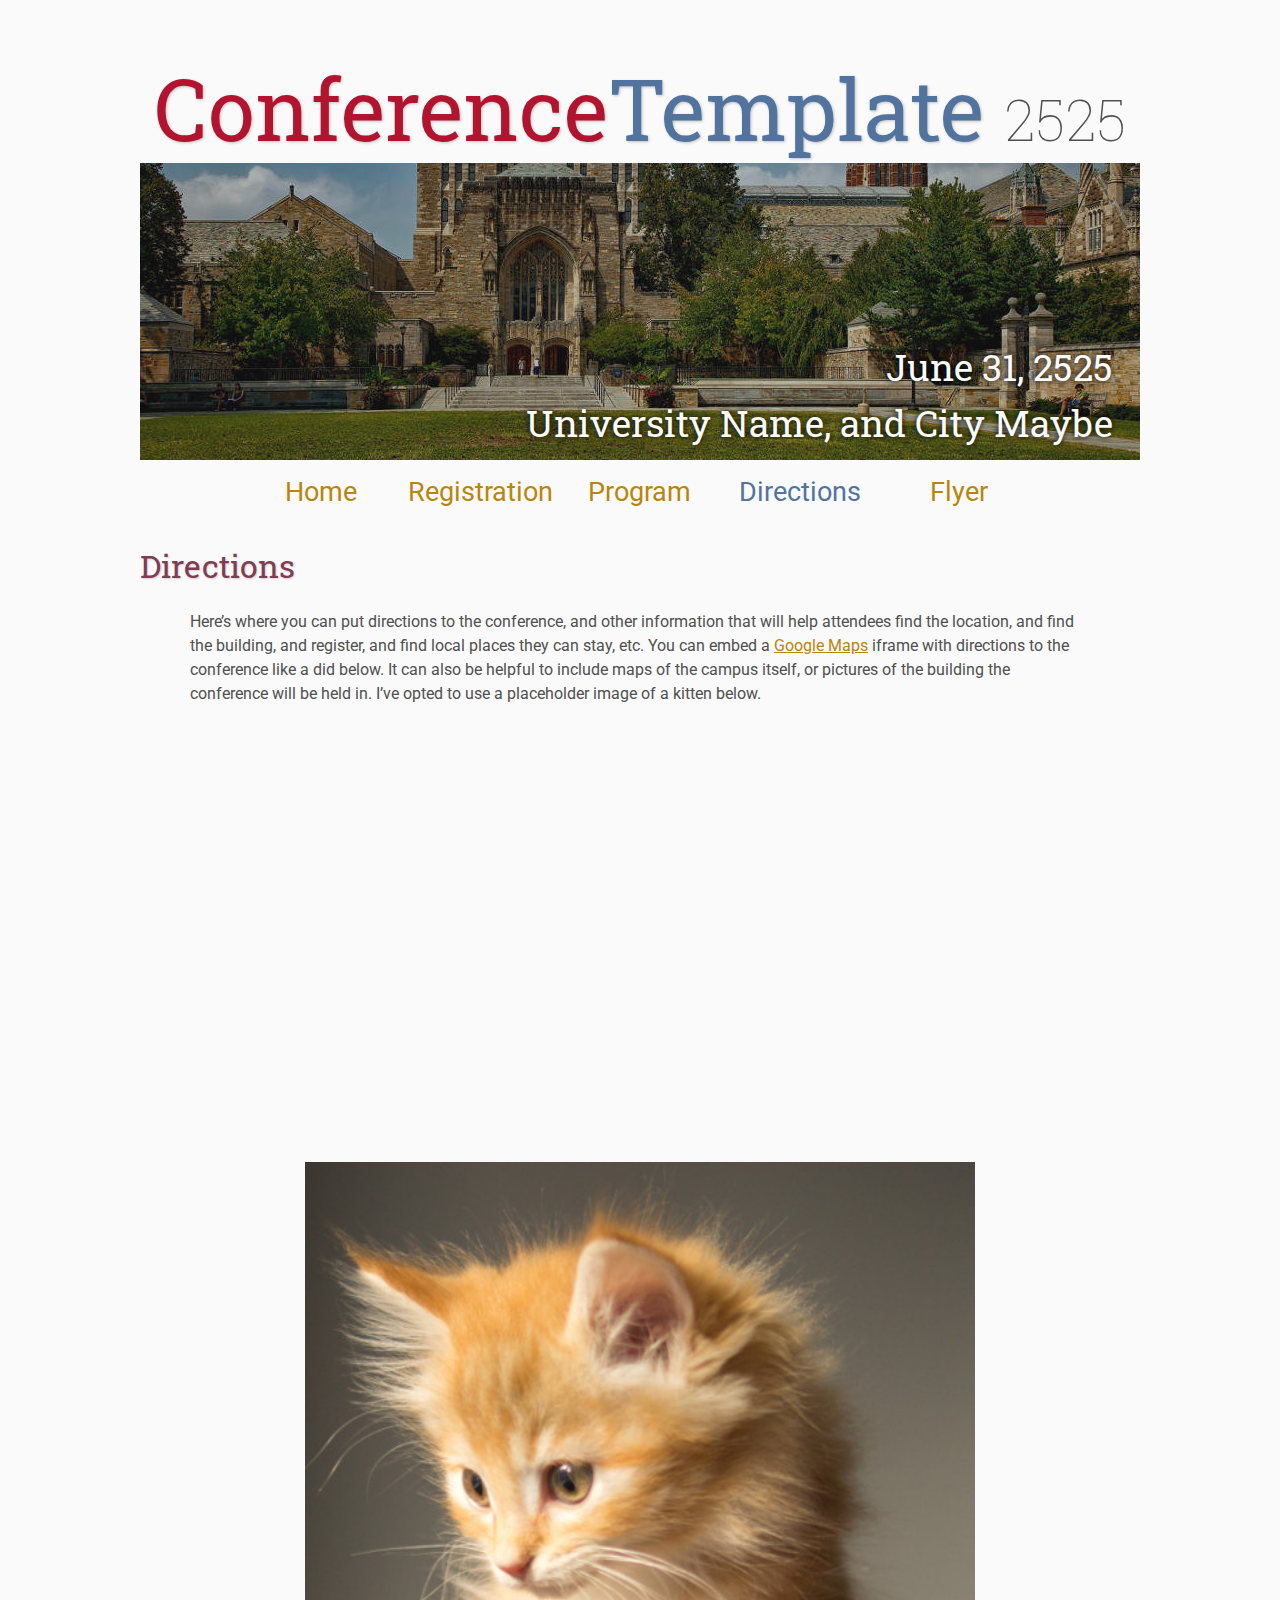
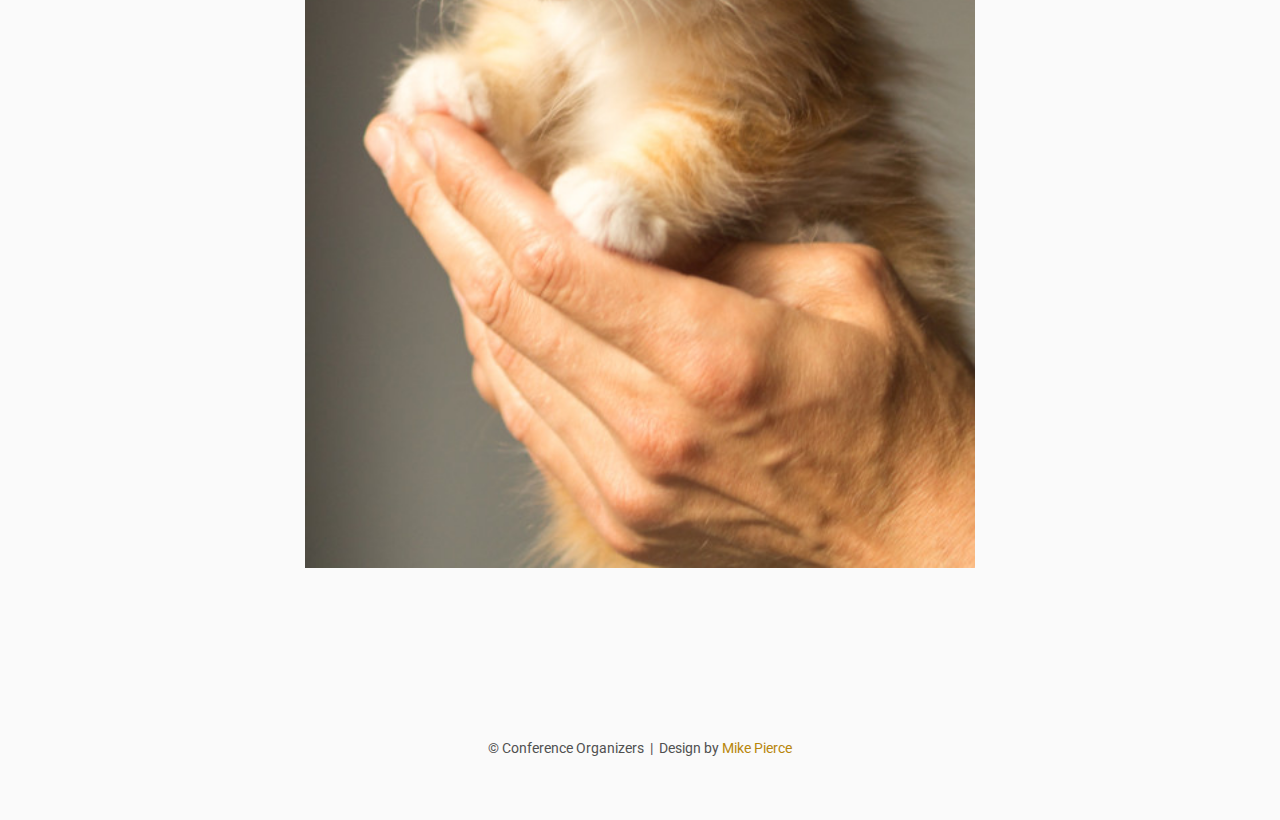
==== directions/index.html @ f3c51921 "Initial commit" ====
<!DOCTYPE html>
<html lang='en'>

<head>
    <base href="..">
    <link rel="shortcut icon" type="image/png" href="assets/favicon.png"/>
    <link rel="stylesheet" type="text/css" media="all" href="assets/main.css"/>
    <meta name="description" content="Conference Template">
    <meta name="resource-type" content="document">
    <meta name="distribution" content="global">
    <meta name="KeyWords" content="Conference">
    <title>Directions | Conference Template</title>
</head>

<body>

    <div class="banner">
        <img src="assets/banner.jpg" alt="Conference Template Banner">
        <div class="top-left">
            <span class="title1">Conference</span><span class="title2">Template</span> <span class="year">2525</span>
        </div>
        <div class="bottom-right">
            June 31, 2525 <br> University Name, and City Maybe
        </div>
    </div>

    <table class="navigation">
        <tr>
            <td class="navigation">
                <a title="Conference Home Page" href=".">Home</a>
            </td>
            <td class="navigation">
                <a title="Register for the Conference" href="registration">Registration</a>
            </td>
            <td class="navigation">
                <a title="Conference Program" href="program">Program</a> 
            </td>
            <td class="navigation">
                <a class="current" title="Directions to the Conference" href="directions">Directions</a>
            </td>
            <td class="navigation">
                <a title="Conference Flyer" href="flyer">Flyer</a>
            </td>
        </tr>
    </table>


    <h2>Directions</h2>
    <p>
        Here&rsquo;s where you can put directions to the conference,
        and other information that will help attendees find the location,
        and find the building, and register, and find local places they can stay, etc.
        You can embed a <a href="https://www.google.com/maps">Google Maps</a> iframe
        with directions to the conference like a did below.
        It can also be helpful to include maps of the campus itself,
        or pictures of the building the conference will be held in.
        I&rsquo;ve opted to use a placeholder image of a kitten below.
    </p>

    <iframe class="directions" src="https://www.google.com/maps/embed?pb=!1m18!1m12!1m3!1d134998.56138929052!2d-121.98776790326531!3d37.869213445646146!2m3!1f0!2f0!3f0!3m2!1i1024!2i768!4f13.1!3m3!1m2!1s0x808ff431db2f96d1%3A0x8b99d90a20aa67de!2sMt+Diablo!5e0!3m2!1sen!2sus!4v1561787340910!5m2!1sen!2sus"></iframe>

    <img class="center" src="assets/kitten4.jpg" alt="This is just a kitten right now" id="kitten">

    <footer>
        &copy; Conference Organizers
        &nbsp;|&nbsp; Design by <a href="https://github.com/mikepierce">Mike Pierce</a>
    </footer>

</body>
</html>
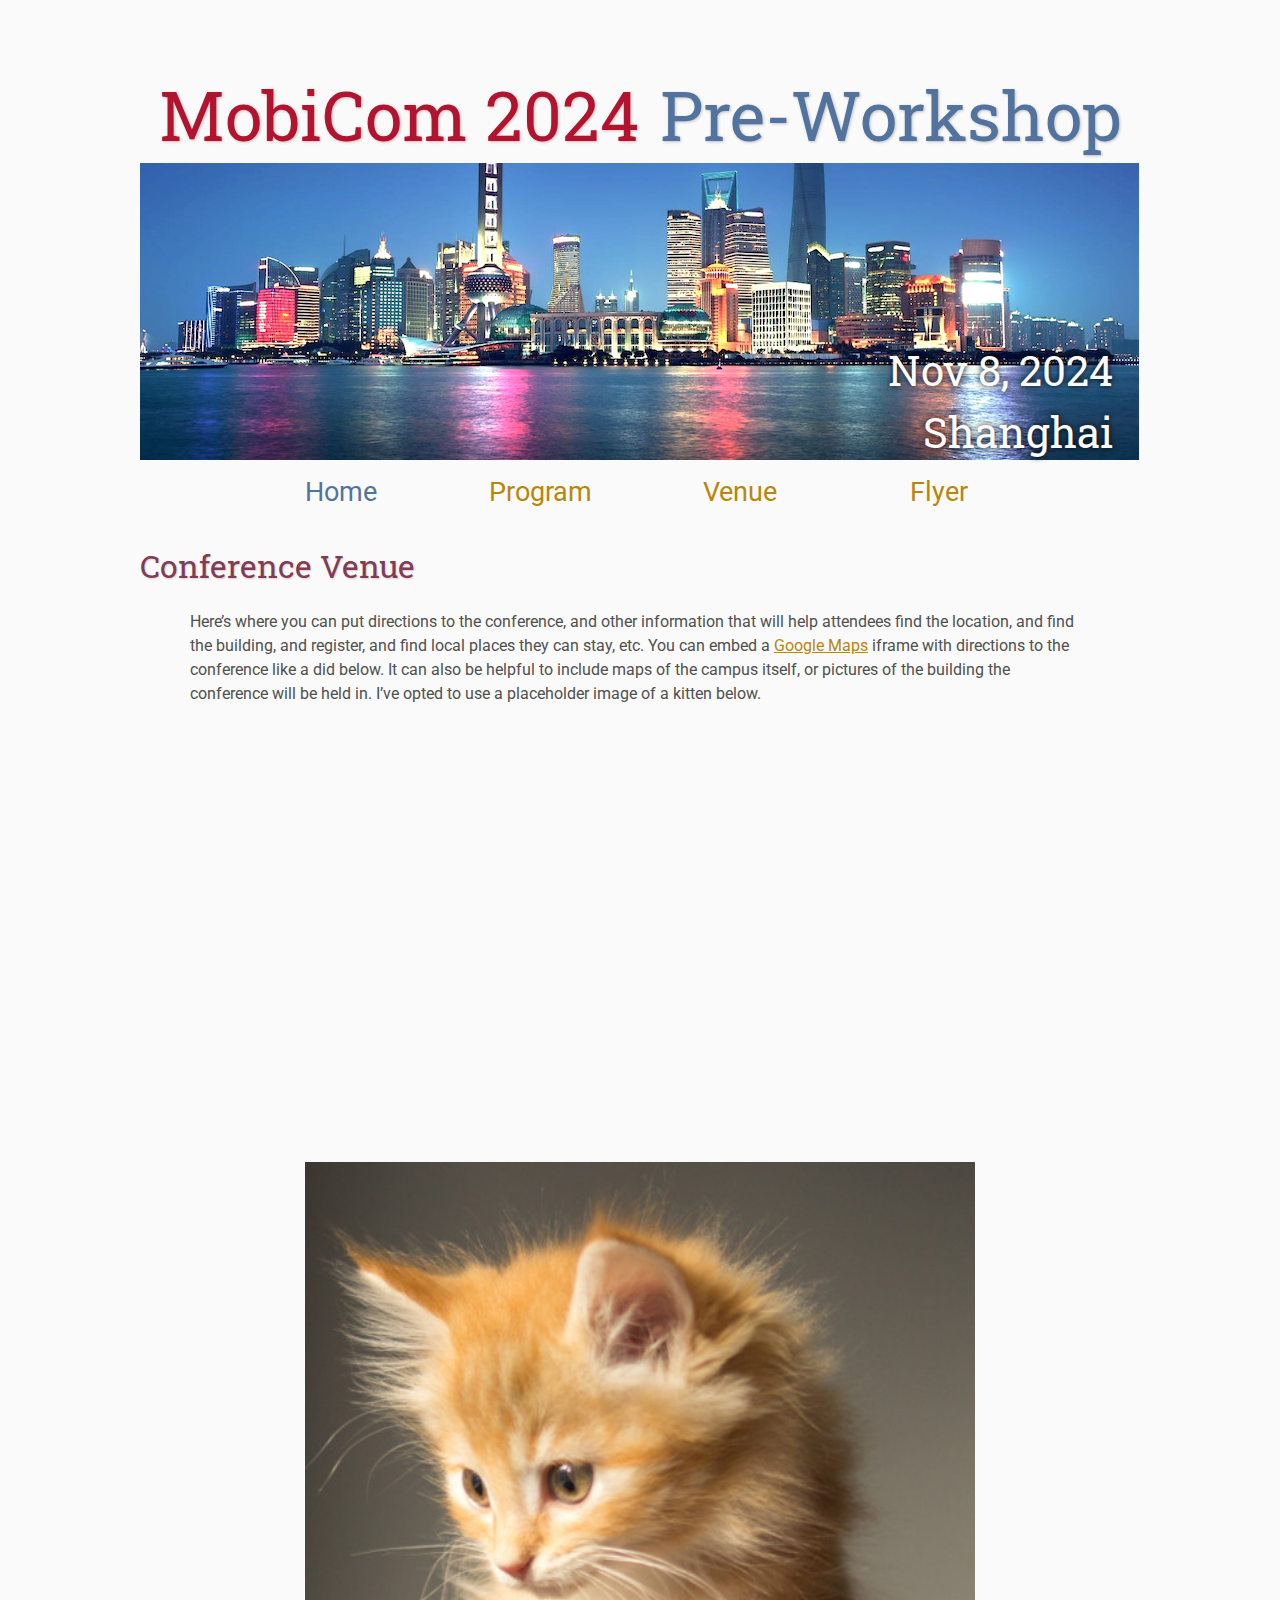
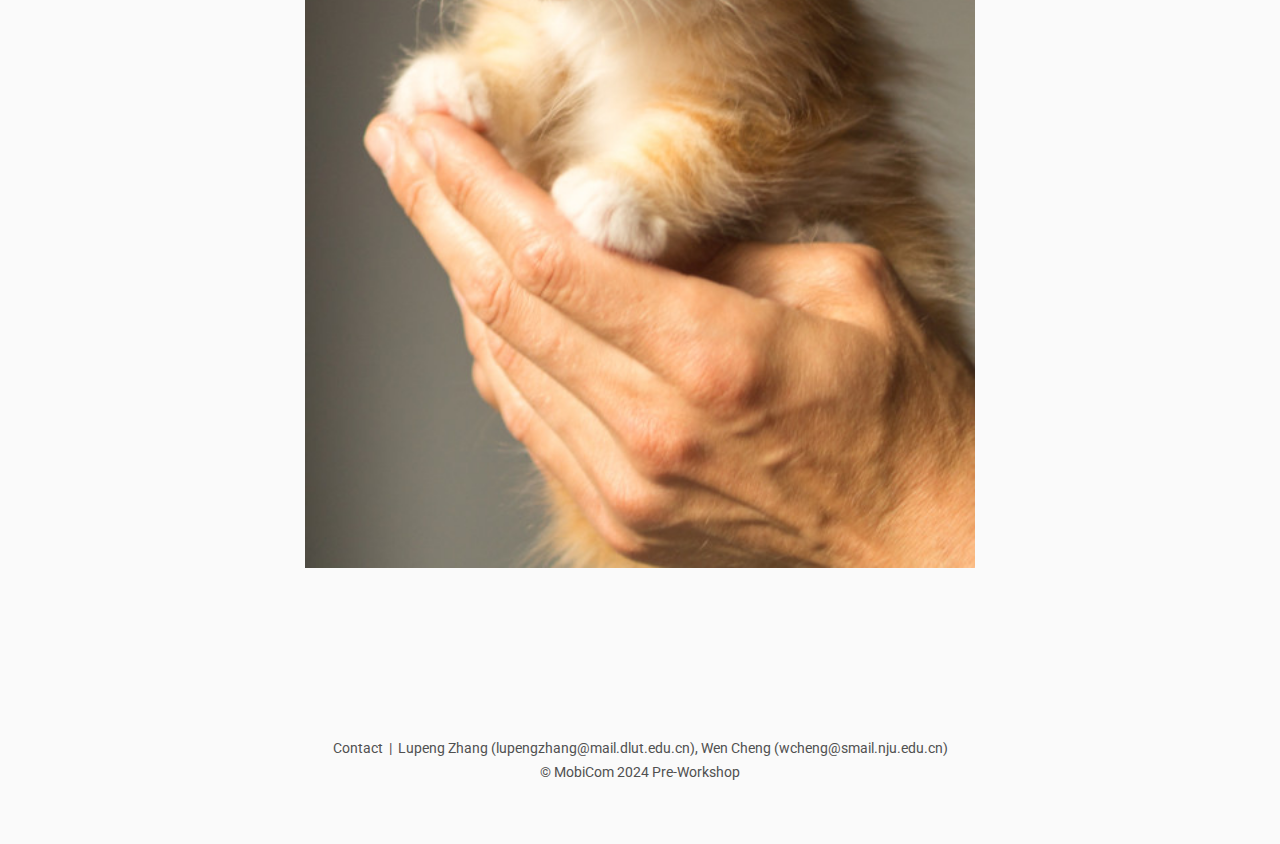
==== commit bad52e7d: "ver1" ====
--- a/directions/index.html
+++ b/directions/index.html
@@ -14,38 +14,39 @@
 
 <body>
 
-    <div class="banner">
-        <img src="assets/banner.jpg" alt="Conference Template Banner">
-        <div class="top-left">
-            <span class="title1">Conference</span><span class="title2">Template</span> <span class="year">2525</span>
-        </div>
-        <div class="bottom-right">
-            June 31, 2525 <br> University Name, and City Maybe
-        </div>
+<div class="banner">
+    <img src="assets/banner_new.png" alt="Conference Template Banner">
+    <div class="top-left">
+        <span class="title1">MobiCom 2024</span> <span class="title2">Pre-Workshop</span>
     </div>
+    <div class="bottom-right">
+        Nov 8, 2024 <br> Shanghai
+    </div>
+</div>
 
-    <table class="navigation">
-        <tr>
-            <td class="navigation">
-                <a title="Conference Home Page" href=".">Home</a>
-            </td>
-            <td class="navigation">
-                <a title="Register for the Conference" href="registration">Registration</a>
-            </td>
-            <td class="navigation">
-                <a title="Conference Program" href="program">Program</a> 
-            </td>
-            <td class="navigation">
-                <a class="current" title="Directions to the Conference" href="directions">Directions</a>
-            </td>
-            <td class="navigation">
-                <a title="Conference Flyer" href="flyer">Flyer</a>
-            </td>
-        </tr>
-    </table>
+<table class="navigation">
+    <tr>
+        <td class="navigation">
+            <a class="current" title="Conference Home Page" href=".">Home</a>
+        </td>
+        <!--            <td class="navigation">-->
+        <!--                <a title="Register for the Conference" href="registration">Registration</a>-->
+        <!--            </td>-->
+        <td class="navigation">
+            <a title="Program" href="program">Program</a>
+        </td>
+        <td class="navigation">
+            <a title="Venue" href="directions">Venue</a>
+        </td>
+        <td class="navigation">
+            <a title="Conference Flyer" href="flyer">Flyer</a>
+        </td>
+    </tr>
+</table>
 
 
-    <h2>Directions</h2>
+
+<h2>Conference Venue</h2>
     <p>
         Here&rsquo;s where you can put directions to the conference,
         and other information that will help attendees find the location,
@@ -61,10 +62,13 @@
 
     <img class="center" src="assets/kitten4.jpg" alt="This is just a kitten right now" id="kitten">
 
-    <footer>
-        &copy; Conference Organizers
-        &nbsp;|&nbsp; Design by <a href="https://github.com/mikepierce">Mike Pierce</a>
-    </footer>
+<footer>
+    Contact
+    &nbsp;|&nbsp; Lupeng Zhang (lupengzhang@mail.dlut.edu.cn), Wen Cheng (wcheng@smail.nju.edu.cn)
+    <br>
+    &copy; MobiCom 2024 Pre-Workshop
+
+</footer>
 
 </body>
 </html>
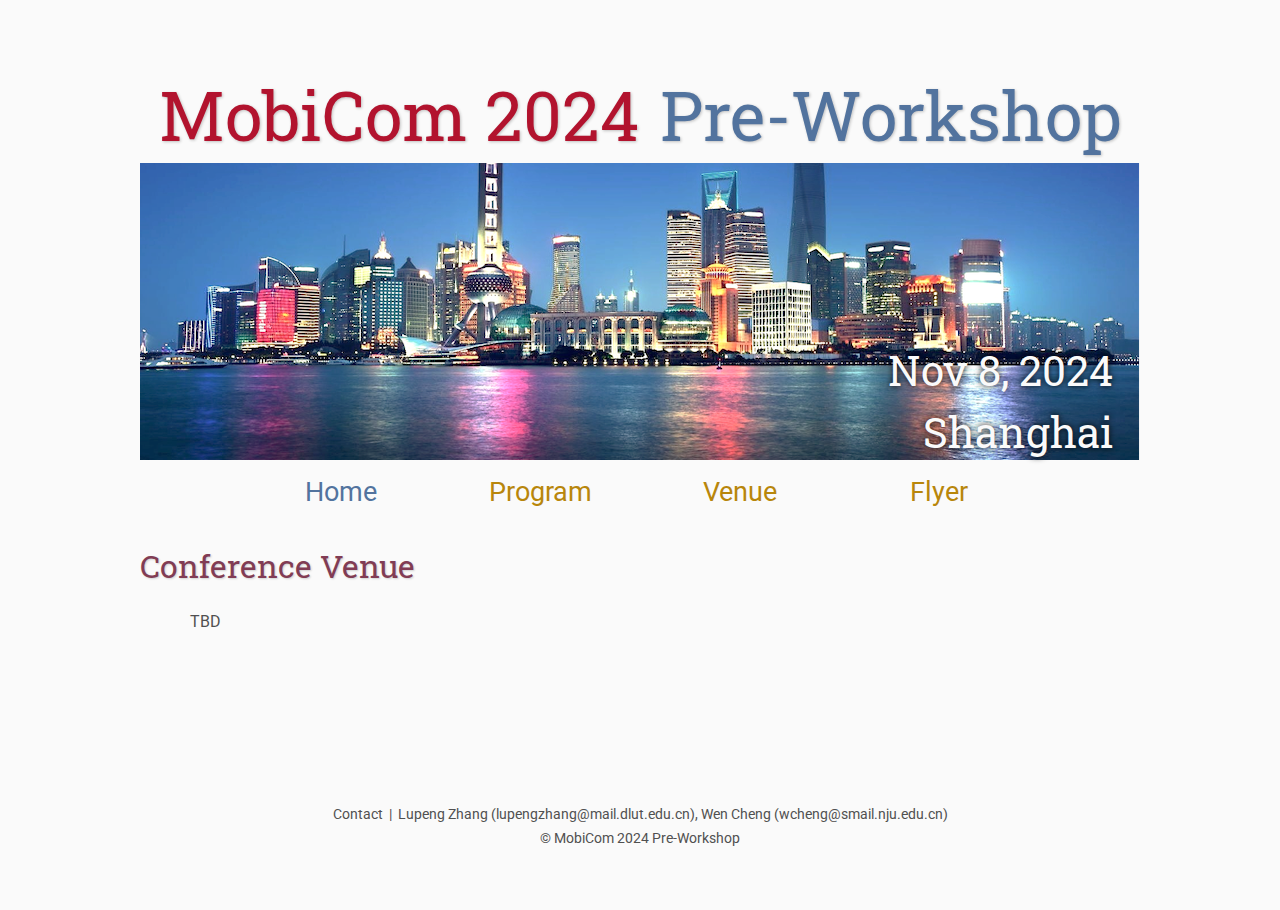
==== commit e42e1685: "ver4" ====
--- a/directions/index.html
+++ b/directions/index.html
@@ -48,19 +48,12 @@
 
 <h2>Conference Venue</h2>
     <p>
-        Here&rsquo;s where you can put directions to the conference,
-        and other information that will help attendees find the location,
-        and find the building, and register, and find local places they can stay, etc.
-        You can embed a <a href="https://www.google.com/maps">Google Maps</a> iframe
-        with directions to the conference like a did below.
-        It can also be helpful to include maps of the campus itself,
-        or pictures of the building the conference will be held in.
-        I&rsquo;ve opted to use a placeholder image of a kitten below.
+        TBD
     </p>
 
-    <iframe class="directions" src="https://www.google.com/maps/embed?pb=!1m18!1m12!1m3!1d134998.56138929052!2d-121.98776790326531!3d37.869213445646146!2m3!1f0!2f0!3f0!3m2!1i1024!2i768!4f13.1!3m3!1m2!1s0x808ff431db2f96d1%3A0x8b99d90a20aa67de!2sMt+Diablo!5e0!3m2!1sen!2sus!4v1561787340910!5m2!1sen!2sus"></iframe>
+<!--    <iframe class="directions" src="https://www.google.com/maps/embed?pb=!1m18!1m12!1m3!1d134998.56138929052!2d-121.98776790326531!3d37.869213445646146!2m3!1f0!2f0!3f0!3m2!1i1024!2i768!4f13.1!3m3!1m2!1s0x808ff431db2f96d1%3A0x8b99d90a20aa67de!2sMt+Diablo!5e0!3m2!1sen!2sus!4v1561787340910!5m2!1sen!2sus"></iframe>-->
 
-    <img class="center" src="assets/kitten4.jpg" alt="This is just a kitten right now" id="kitten">
+<!--    <img class="center" src="assets/kitten4.jpg" alt="This is just a kitten right now" id="kitten">-->
 
 <footer>
     Contact
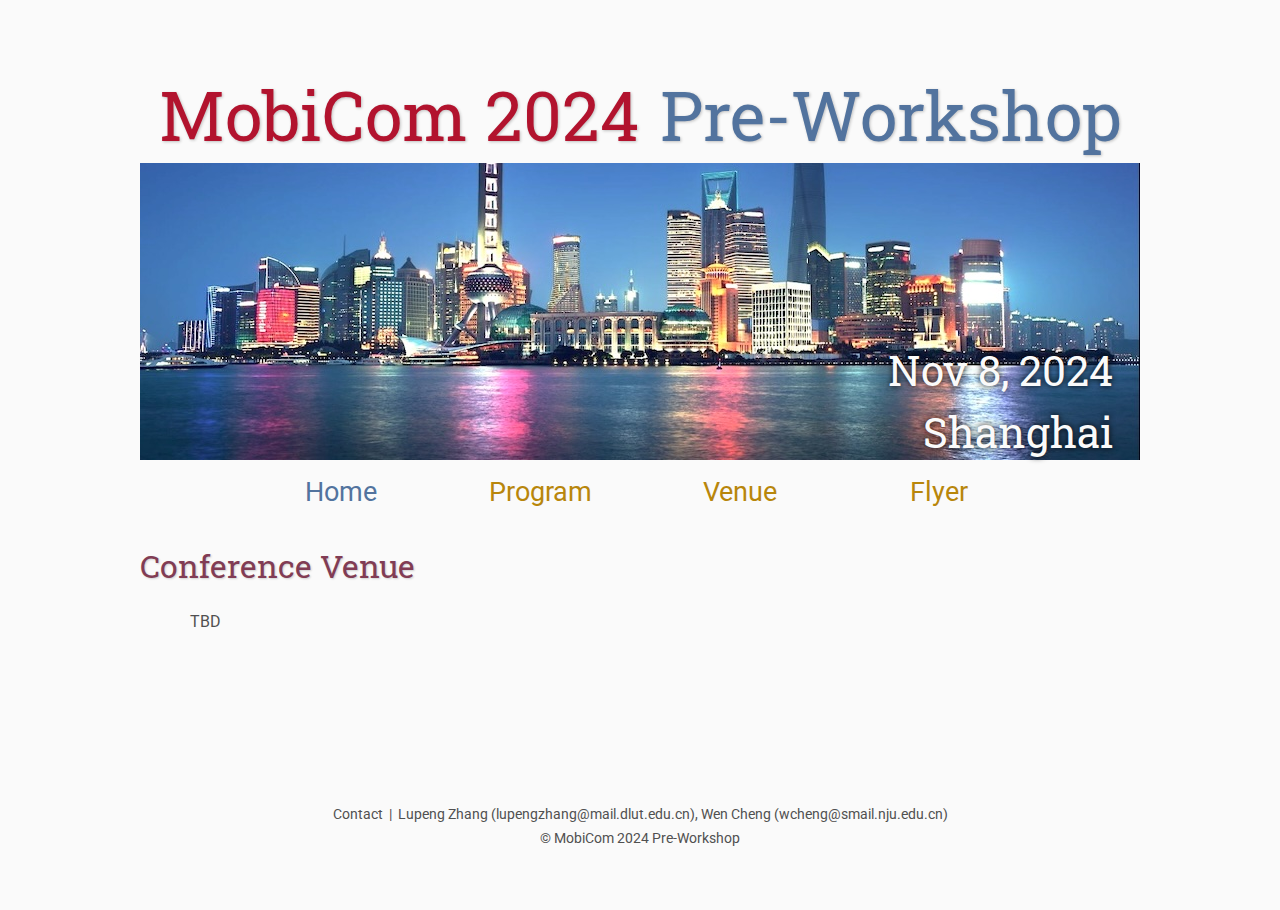
==== commit e5e2ea91: "ver5" ====
--- a/directions/index.html
+++ b/directions/index.html
@@ -15,7 +15,7 @@
 <body>
 
 <div class="banner">
-    <img src="assets/banner_new.png" alt="Conference Template Banner">
+    <img src="assets/banner_new.jpg" alt="Conference Template Banner">
     <div class="top-left">
         <span class="title1">MobiCom 2024</span> <span class="title2">Pre-Workshop</span>
     </div>
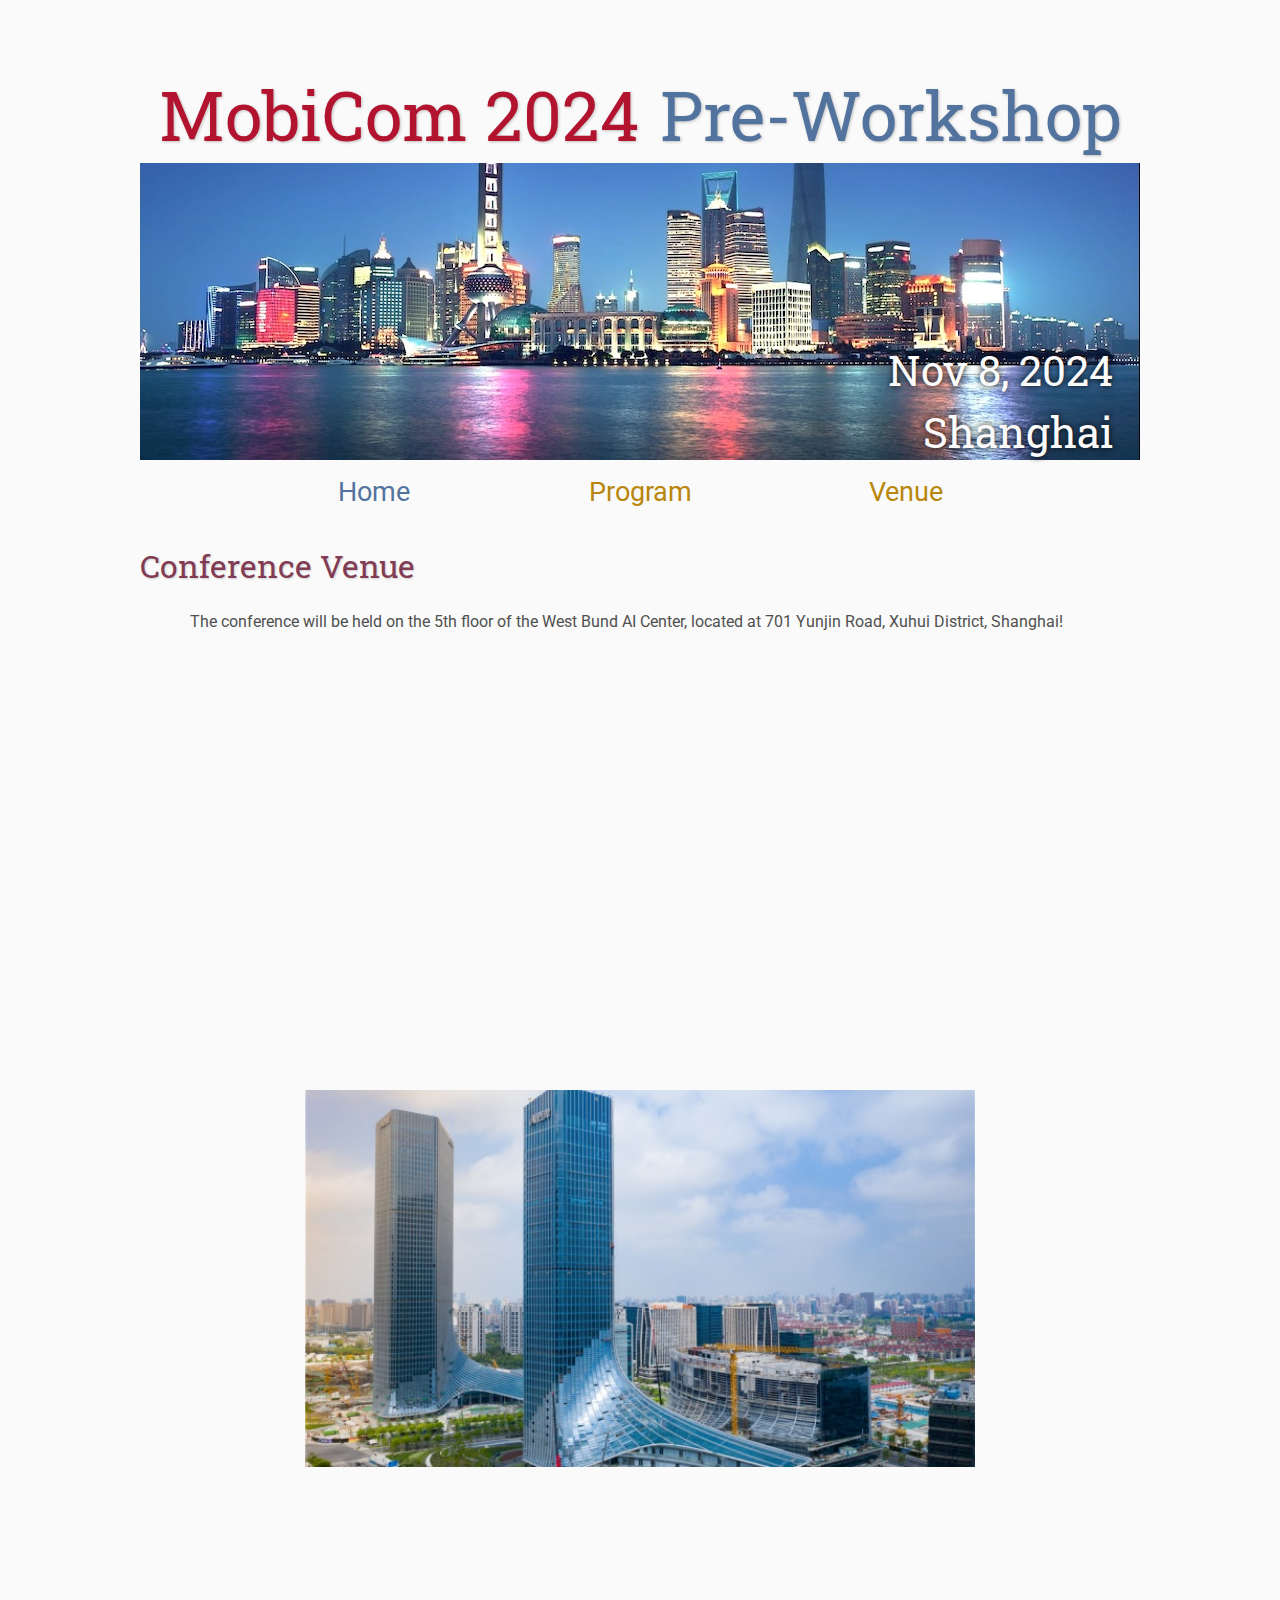
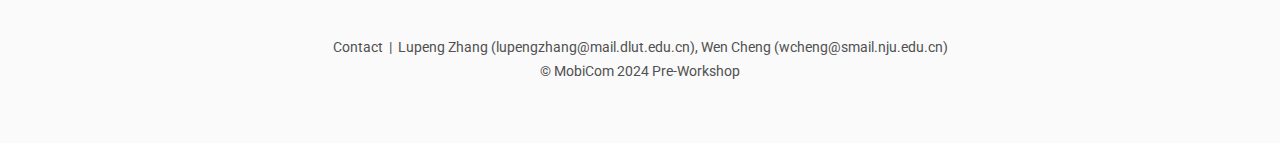
==== commit 695d6f3d: "ver10" ====
--- a/directions/index.html
+++ b/directions/index.html
@@ -38,9 +38,9 @@
         <td class="navigation">
             <a title="Venue" href="directions">Venue</a>
         </td>
-        <td class="navigation">
-            <a title="Conference Flyer" href="flyer">Flyer</a>
-        </td>
+<!--        <td class="navigation">-->
+<!--            <a title="Conference Flyer" href="flyer">Flyer</a>-->
+<!--        </td>-->
     </tr>
 </table>
 
@@ -48,12 +48,12 @@
 
 <h2>Conference Venue</h2>
     <p>
-        TBD
+        The conference will be held on the 5th floor of the West Bund AI Center, located at 701 Yunjin Road, Xuhui District, Shanghai!
     </p>
 
-<!--    <iframe class="directions" src="https://www.google.com/maps/embed?pb=!1m18!1m12!1m3!1d134998.56138929052!2d-121.98776790326531!3d37.869213445646146!2m3!1f0!2f0!3f0!3m2!1i1024!2i768!4f13.1!3m3!1m2!1s0x808ff431db2f96d1%3A0x8b99d90a20aa67de!2sMt+Diablo!5e0!3m2!1sen!2sus!4v1561787340910!5m2!1sen!2sus"></iframe>-->
+    <iframe class="directions" src="https://map.qq.com/m/place/info/uid=3816906640567108499&word=%E8%A5%BF%E5%B2%B8%E5%9B%BD%E9%99%85%E4%BA%BA%E5%B7%A5%E6%99%BA%E8%83%BD%E4%B8%AD%E5%BF%83&type=point"></iframe>
 
-<!--    <img class="center" src="assets/kitten4.jpg" alt="This is just a kitten right now" id="kitten">-->
+    <img class="center" src="assets/ven.jpg" alt="This is venue" id="ven">
 
 <footer>
     Contact
